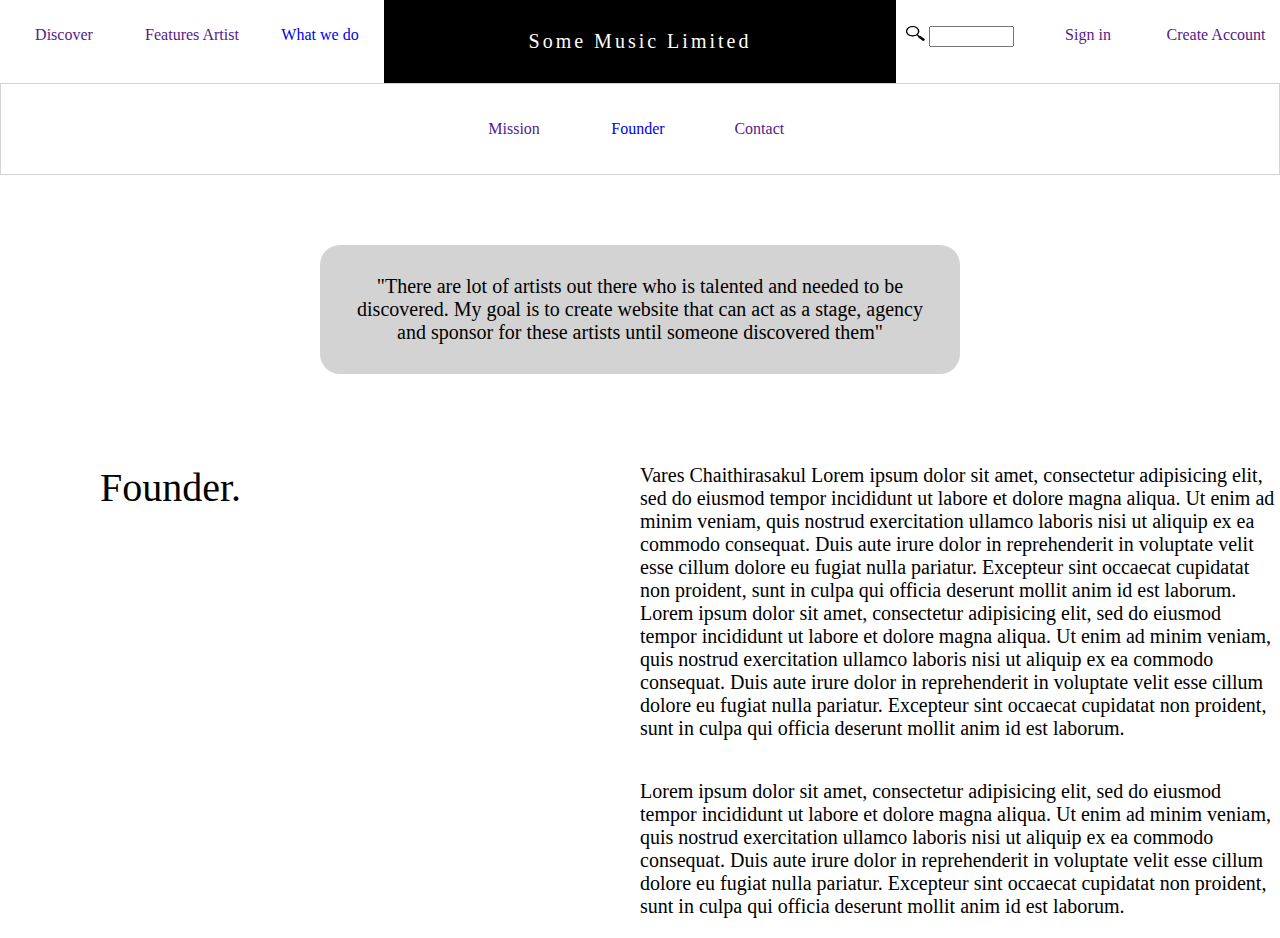
==== whatwedo.html @ 8de2161d "start working on second page" ====
<!DOCTYPE html>
<html>
<head>
	<link rel="stylesheet" type="text/css" href="Styles/index.css">
	<title>Some Music Company Limited.</title>

</head>

<body>
	<section id = "header">
		<nav>
			<li class="normalLink">
				
				<a href=""><ul>Discover</ul></a>
				<a href=""><ul>Features Artist</ul></a>
				<a href="whatwedo.html"><ul>What we do</ul></a>
			</li>
			<li class="homeLink">
				<ul id="logo"><a href="index.html">Some Music Limited</a></ul>
			</li>
			<li class="serchBox">
				<ul id="searchBox"><img id = "magniglass" src="images/magnify.png">  <input type = "text" name= "search"></ul>
			</li>
			<li class="normalLink">
				<a href=""><ul>Sign in</ul></a>
				<a href=""><ul>Create Account</ul></a>
			</li>
		</nav>
	</section>
	<section id ="miniHeader">
		<nav>
			<li>
				<a href=""><ul>Mission</ul></a>
				<a href="#Founder"><ul>Founder</ul></a>
				<a href=""><ul>Contact</ul></a>
			</li>
		</nav>
	</section>

	<section id="Mission">
		<p class ="missionStatement">"There are lot of artists out there who is talented and needed to be discovered. My goal is to create website that can act as a stage, agency and sponsor for these artists until someone discovered them"</p>
	</section>

	<section id="Founder">
		<div class="topic">
			<p>Founder.</p>
		</div>

		<div class="detail">
			<p>Vares Chaithirasakul Lorem ipsum dolor sit amet, consectetur adipisicing elit, sed do eiusmod
			tempor incididunt ut labore et dolore magna aliqua. Ut enim ad minim veniam,
			quis nostrud exercitation ullamco laboris nisi ut aliquip ex ea commodo
			consequat. Duis aute irure dolor in reprehenderit in voluptate velit esse
			cillum dolore eu fugiat nulla pariatur. Excepteur sint occaecat cupidatat non
			proident, sunt in culpa qui officia deserunt mollit anim id est laborum. Lorem ipsum dolor sit amet, consectetur adipisicing elit, sed do eiusmod
			tempor incididunt ut labore et dolore magna aliqua. Ut enim ad minim veniam,
			quis nostrud exercitation ullamco laboris nisi ut aliquip ex ea commodo
			consequat. Duis aute irure dolor in reprehenderit in voluptate velit esse
			cillum dolore eu fugiat nulla pariatur. Excepteur sint occaecat cupidatat non
			proident, sunt in culpa qui officia deserunt mollit anim id est laborum.</p>
			<p>Lorem ipsum dolor sit amet, consectetur adipisicing elit, sed do eiusmod
			tempor incididunt ut labore et dolore magna aliqua. Ut enim ad minim veniam,
			quis nostrud exercitation ullamco laboris nisi ut aliquip ex ea commodo
			consequat. Duis aute irure dolor in reprehenderit in voluptate velit esse
			cillum dolore eu fugiat nulla pariatur. Excepteur sint occaecat cupidatat non
			proident, sunt in culpa qui officia deserunt mollit anim id est laborum.</p>
		</div>
</body>
</html>
---- Styles/index.css ----
html, body{
	margin: 0;
}


#header li{
	list-style-type: none;
}

#header ul{
	width : 10%;
	float: left;
	padding: 10px 0px 30px 0px;
	text-align: center;
	margin-bottom: 0;

}

#header #logo{
	width: 40%;
	text-align: center;

	background-color: black;
	font-size: 20px;
	padding: 30px 0 30px 0;
	letter-spacing: 3px;
	margin-top: 0px;
	margin-bottom:0px;
}

#header #logo a{

	text-decoration: none;
	color: white;
}

#header ul a img{
	width: 30px;
}

#header ul #magniglass{
	width: 15%;
	height: 15px;
}
#header ul input{
	width: 60%;
}

#header li.normalLink :hover {
	border-bottom: solid 1px black;
}


/*=========================================
										
		SLIDE SHOW						
										
===========================================
*/

#slideShow {

	clear:both;
	border:black solid 1px;
	width: 100%;
	height: 600px;
	-webkit-user-select: none;
}
#slideShow img.mySlides{
	width: 100%;
	height: 600px;
}

.buttonleft,.buttonright{

	padding: 5px;
	clear:both;
	position: absolute;
	top:50%;
	font-size: 30px;
	background-color: white;
	width: 25px;
	cursor: pointer;
	opacity: 0.5;
}

.buttonleft:hover, .buttonright:hover{
	opacity: 1;
}

.buttonleft{
	left: 20px;
}
.buttonright{
	right:20px;
}

.mySlides .header{
	clear:both;
	font-size: 40px;

}

.mySlides .header1{
	clear:both;
	font-size: 30px;
	padding-bottom: 15px;
}

.mySlides .textBox{
	clear:both;
	padding-left: 35% ;	
	padding-top: 5%;

}

.mySlides .learnMore{
	font-size: 35px;
	border: black 1px solid;
	padding: 10px;
	display: inline;
	text-decoration: none;
}

/*=============================================

		Mini nav - whatwedo page

===============================================
*/

#miniHeader{
	clear:both;
	border: lightgrey 1px solid;
	height: 90px;
}

#miniHeader li{
		padding-top: 20px;
		margin-left: 35%;
		list-style-type: none;

}
#miniHeader ul{

	width: 10%;
	float:left;
}

#miniHeader a{
	text-decoration: none;

}

#miniHeader a :hover{
	background-color: lightgrey;
}


/*=============================================

			Mission Statement - whatwedopage

==============================================*/

#Mission{
	clear:both;
	width: 50%;
	margin-left: 25%;
	padding-top: 50px;
}
.missionStatement{
	font-size: 20px;
	text-align: center;
	padding: 30px;
	background-color: lightgrey;
	border-radius: 20px;

}

#Founder{
	clear:both;
	padding-top: 30px;
}
.topic p{
	font-size: 40px;
	margin-left: 100px;
	
}

div.topic, div.detail{

	float: left;
	width: 50%;
	box-sizing: border-box;
}

.detail p{
	margin-top: 40px;
	font-size: 20px;
}
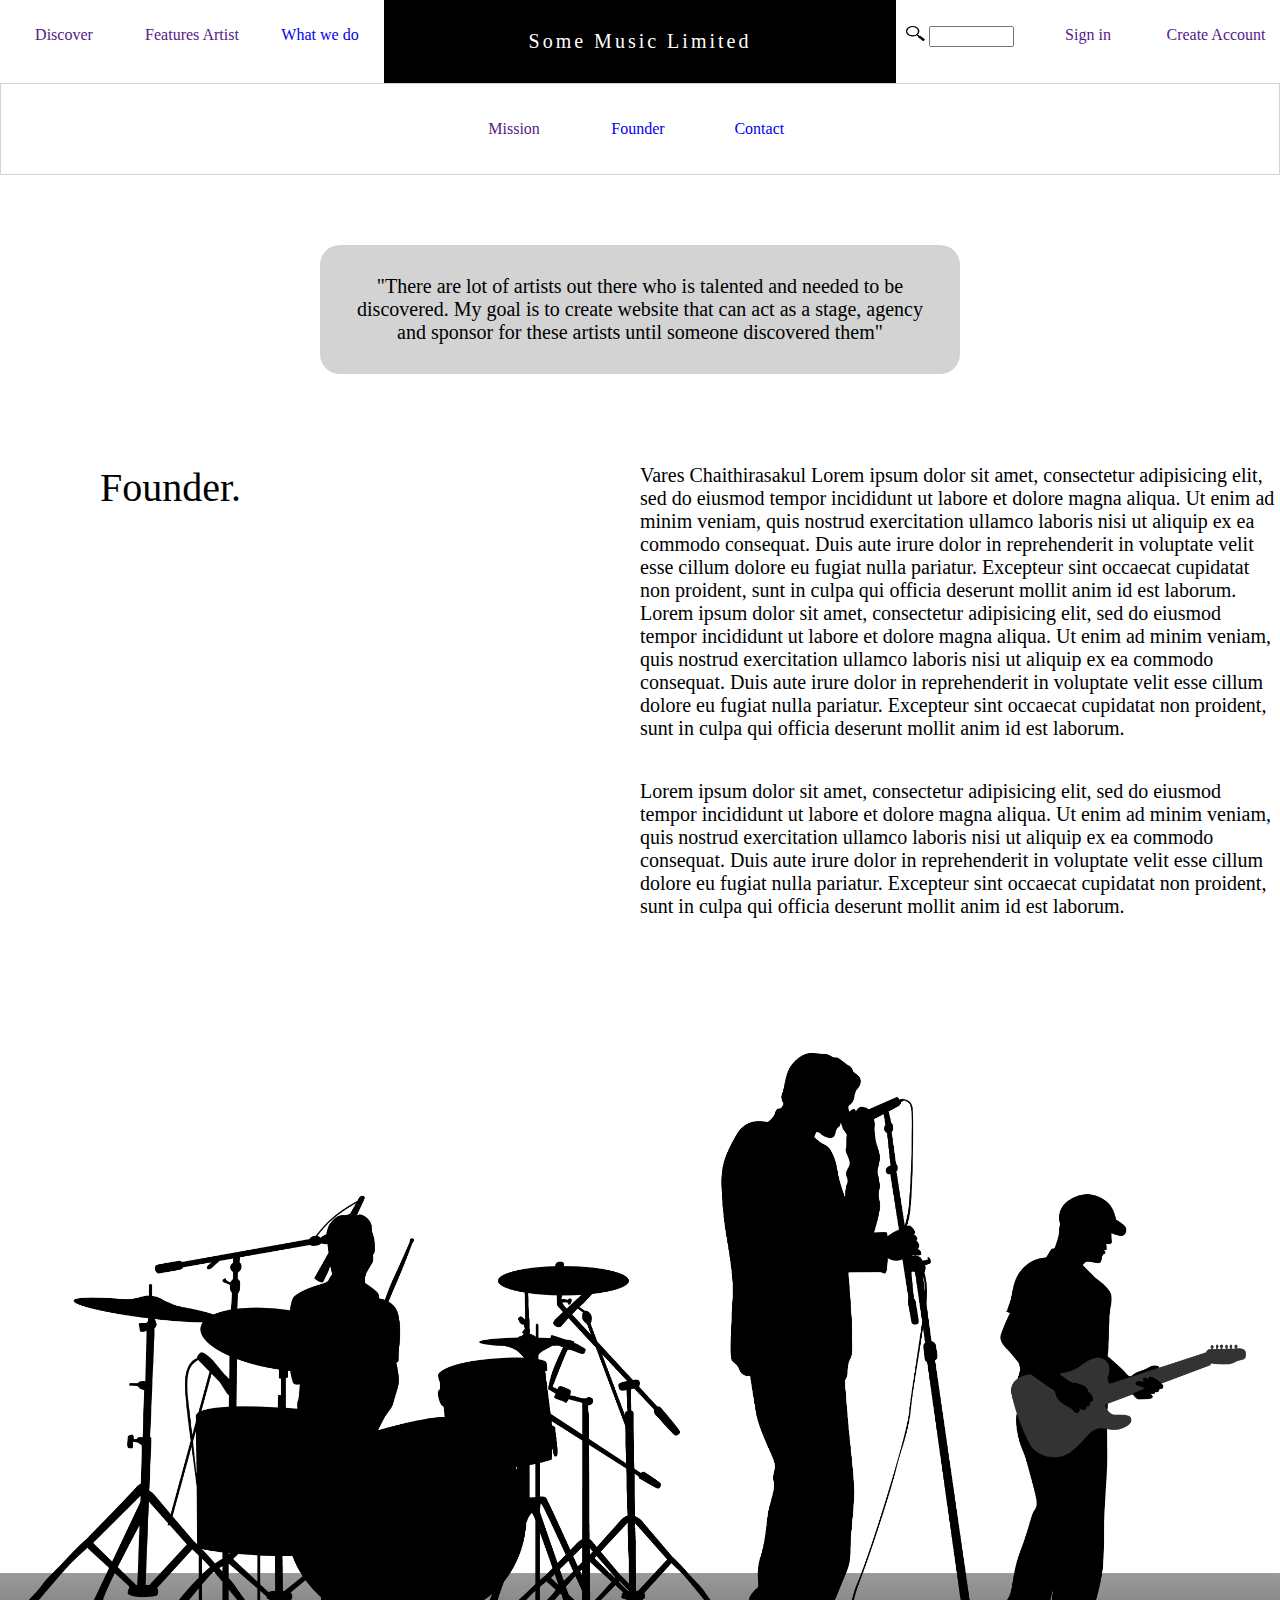
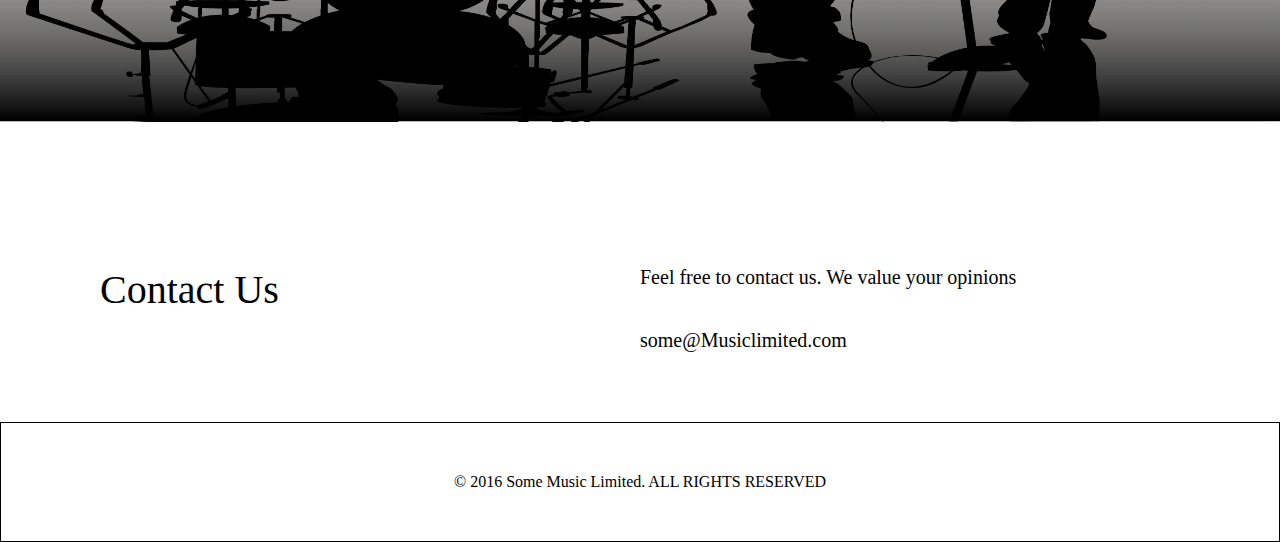
==== commit 38590c0c: "add javascript function on whatwedo page" ====
--- a/whatwedo.html
+++ b/whatwedo.html
@@ -32,7 +32,7 @@
 			<li>
 				<a href=""><ul>Mission</ul></a>
 				<a href="#Founder"><ul>Founder</ul></a>
-				<a href=""><ul>Contact</ul></a>
+				<a href="#Contact"><ul>Contact</ul></a>
 			</li>
 		</nav>
 	</section>
@@ -65,5 +65,25 @@
 			cillum dolore eu fugiat nulla pariatur. Excepteur sint occaecat cupidatat non
 			proident, sunt in culpa qui officia deserunt mollit anim id est laborum.</p>
 		</div>
+	</section>
+
+	<img class="middleImage" src="images/band.jpg">
+
+	<section id="Contact">
+		<div class="topic">
+			<p>Contact Us</p>
+		</div>
+		<div class="detail">
+			<p>Feel free to contact us. We value your opinions</p>
+			<p>some@Musiclimited.com</p>
+		</div>
+	</section>
+
+	<section id="footer">
+		&copy; 2016 Some Music Limited. ALL RIGHTS RESERVED
+	</section>
+
+	<script src="Js/jquery-3.0.0.js"></script>
+	<script src="JS/whatwedo.js"></script>
 </body>
 </html>
--- a/Styles/index.css
+++ b/Styles/index.css
@@ -48,6 +48,21 @@
 
 #header li.normalLink :hover {
 	border-bottom: solid 1px black;
+}
+
+
+/*=========================================
+
+		Footer
+
+===========================================
+*/
+
+#footer{
+	border: 1px solid black;
+	clear:both;
+	text-align: center;
+	padding: 50px;
 }
 
 
@@ -168,6 +183,7 @@
 	width: 50%;
 	margin-left: 25%;
 	padding-top: 50px;
+	opacity: 1;
 }
 .missionStatement{
 	font-size: 20px;
@@ -193,9 +209,15 @@
 	float: left;
 	width: 50%;
 	box-sizing: border-box;
+	padding-bottom: 50px;
 }
 
 .detail p{
 	margin-top: 40px;
 	font-size: 20px;
 }
+
+.middleImage{
+	width: 100%;
+	padding-bottom: 100px;
+}